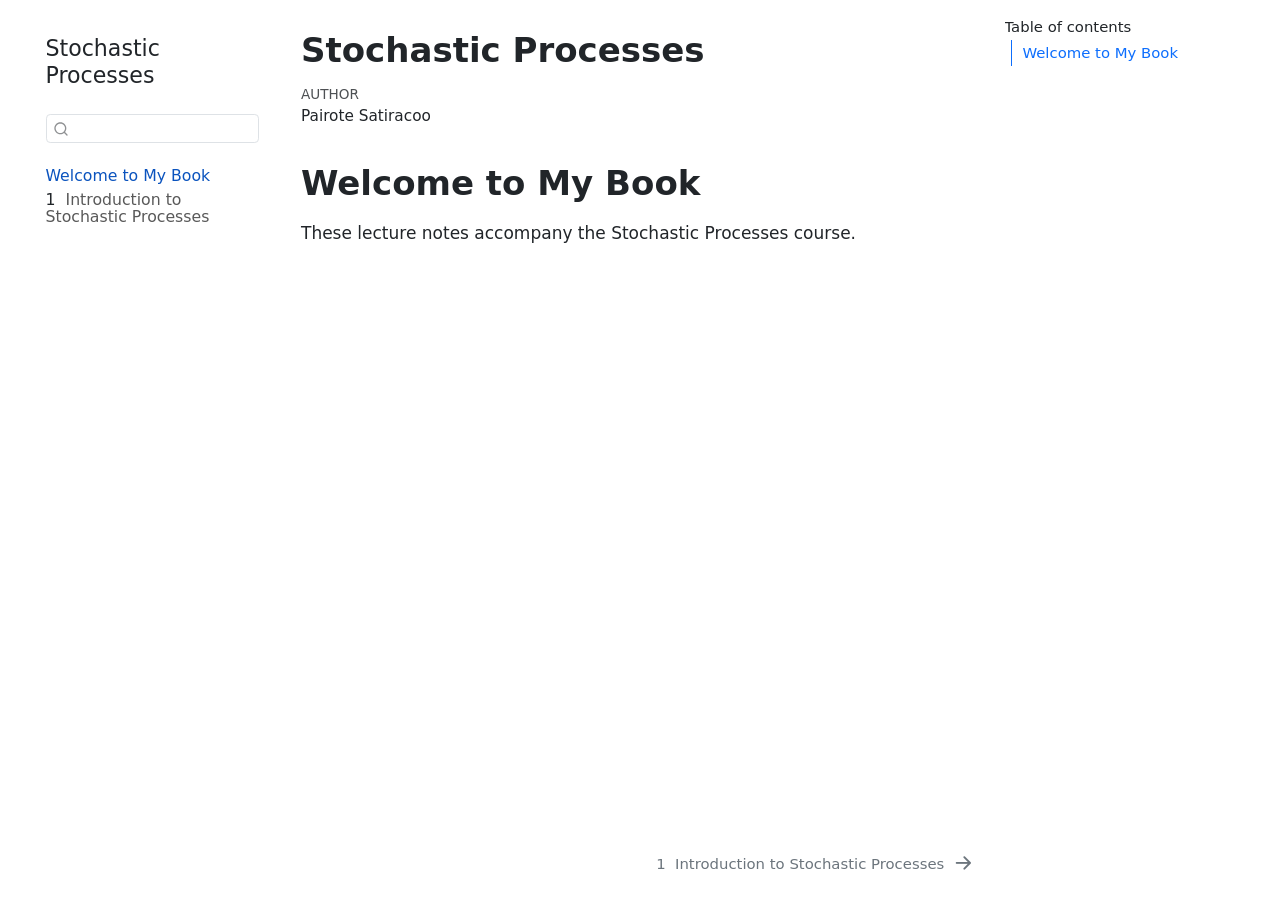
==== index.html @ ef2736ca "Built site for gh-pages" ====
<!DOCTYPE html>
<html xmlns="http://www.w3.org/1999/xhtml" lang="en" xml:lang="en"><head>

<meta charset="utf-8">
<meta name="generator" content="quarto-1.9.38">

<meta name="viewport" content="width=device-width, initial-scale=1.0, user-scalable=yes">

<meta name="author" content="Pairote Satiracoo">

<title>Stochastic Processes</title>
<style>
/* Default styles provided by pandoc.
** See https://pandoc.org/MANUAL.html#variables-for-html for config info.
*/
code{white-space: pre-wrap;}
span.smallcaps{font-variant: small-caps;}
div.columns{display: flex; gap: min(4vw, 1.5em);}
div.column{flex: auto; overflow-x: auto;}
div.hanging-indent{margin-left: 1.5em; text-indent: -1.5em;}
ul.task-list{list-style: none;}
ul.task-list li input[type="checkbox"] {
  width: 0.8em;
  margin: 0 0.8em 0.2em -1em; /* quarto-specific, see https://github.com/quarto-dev/quarto-cli/issues/4556 */ 
  vertical-align: middle;
}
</style>


<script src="site_libs/quarto-nav/quarto-nav.js"></script>
<script src="site_libs/quarto-nav/headroom.min.js"></script>
<script src="site_libs/clipboard/clipboard.min.js"></script>
<script src="site_libs/quarto-search/autocomplete.umd.js"></script>
<script src="site_libs/quarto-search/fuse.min.js"></script>
<script src="site_libs/quarto-search/quarto-search.js"></script>
<meta name="quarto:offset" content="./">
<link href="./chapters/01_Introduction_to_Stochastic_Processes.html" rel="next">
<script src="site_libs/quarto-html/quarto.js" type="module"></script>
<script src="site_libs/quarto-html/tabsets/tabsets.js" type="module"></script>
<script src="site_libs/quarto-html/popper.min.js"></script>
<script src="site_libs/quarto-html/tippy.umd.min.js"></script>
<script src="site_libs/quarto-html/anchor.min.js"></script>
<link href="site_libs/quarto-html/tippy.css" rel="stylesheet">
<link href="site_libs/quarto-html/quarto-syntax-highlighting-15634bcf2e68342d4ad2dfa704d543f6.css" rel="stylesheet" id="quarto-text-highlighting-styles">
<script src="site_libs/bootstrap/bootstrap.min.js"></script>
<link href="site_libs/bootstrap/bootstrap-icons.css" rel="stylesheet">
<link href="site_libs/bootstrap/bootstrap-87aed0b8589e23e45aa8556edf37a91b.min.css" rel="stylesheet" append-hash="true" id="quarto-bootstrap" data-mode="light">
<script id="quarto-search-options" type="application/json">{
  "location": "sidebar",
  "copy-button": false,
  "collapse-after": 3,
  "panel-placement": "start",
  "type": "textbox",
  "limit": 50,
  "keyboard-shortcut": [
    "f",
    "/",
    "s"
  ],
  "show-item-context": false,
  "language": {
    "search-no-results-text": "No results",
    "search-matching-documents-text": "matching documents",
    "search-copy-link-title": "Copy link to search",
    "search-hide-matches-text": "Hide additional matches",
    "search-more-match-text": "more match in this document",
    "search-more-matches-text": "more matches in this document",
    "search-clear-button-title": "Clear",
    "search-text-placeholder": "",
    "search-detached-cancel-button-title": "Cancel",
    "search-submit-button-title": "Submit",
    "search-label": "Search"
  }
}</script>


</head>

<body class="nav-sidebar floating quarto-light">

<div id="quarto-search-results"></div>
  <header id="quarto-header" class="headroom fixed-top">
  <nav class="quarto-secondary-nav">
    <div class="container-fluid d-flex">
      <button type="button" class="quarto-btn-toggle btn" data-bs-toggle="collapse" role="button" data-bs-target=".quarto-sidebar-collapse-item" aria-controls="quarto-sidebar" aria-expanded="false" aria-label="Toggle sidebar navigation" onclick="if (window.quartoToggleHeadroom) { window.quartoToggleHeadroom(); }">
        <i class="bi bi-layout-text-sidebar-reverse"></i>
      </button>
        <nav class="quarto-page-breadcrumbs" aria-label="breadcrumb"><ol class="breadcrumb"><li class="breadcrumb-item"><a href="./index.html">Welcome to My Book</a></li></ol></nav>
        <a class="flex-grow-1" role="navigation" data-bs-toggle="collapse" data-bs-target=".quarto-sidebar-collapse-item" aria-controls="quarto-sidebar" aria-expanded="false" aria-label="Toggle sidebar navigation" onclick="if (window.quartoToggleHeadroom) { window.quartoToggleHeadroom(); }">      
        </a>
      <button type="button" class="btn quarto-search-button" aria-label="Search" onclick="window.quartoOpenSearch();">
        <i class="bi bi-search"></i>
      </button>
    </div>
  </nav>
</header>
<!-- content -->
<div id="quarto-content" class="quarto-container page-columns page-rows-contents page-layout-article">
<!-- sidebar -->
  <nav id="quarto-sidebar" class="sidebar collapse collapse-horizontal quarto-sidebar-collapse-item sidebar-navigation floating overflow-auto">
    <div class="pt-lg-2 mt-2 text-left sidebar-header">
    <div class="sidebar-title mb-0 py-0">
      <a href="./">Stochastic Processes</a> 
    </div>
      </div>
        <div class="mt-2 flex-shrink-0 align-items-center">
        <div class="sidebar-search">
        <div id="quarto-search" class="" title="Search"></div>
        </div>
        </div>
    <div class="sidebar-menu-container"> 
    <ul class="list-unstyled mt-1">
        <li class="sidebar-item">
  <div class="sidebar-item-container"> 
  <a href="./index.html" class="sidebar-item-text sidebar-link active">
 <span class="menu-text">Welcome to My Book</span></a>
  </div>
</li>
        <li class="sidebar-item">
  <div class="sidebar-item-container"> 
  <a href="./chapters/01_Introduction_to_Stochastic_Processes.html" class="sidebar-item-text sidebar-link">
 <span class="menu-text"><span class="chapter-number">1</span>&nbsp; <span class="chapter-title">Introduction to Stochastic Processes</span></span></a>
  </div>
</li>
    </ul>
    </div>
</nav>
<div id="quarto-sidebar-glass" class="quarto-sidebar-collapse-item" data-bs-toggle="collapse" data-bs-target=".quarto-sidebar-collapse-item"></div>
<!-- margin-sidebar -->
    <div id="quarto-margin-sidebar" class="sidebar margin-sidebar">
        <nav id="TOC" role="doc-toc" class="toc-active">
    <h2 id="toc-title">Table of contents</h2>
   
  <ul>
  <li><a href="#welcome-to-my-book" id="toc-welcome-to-my-book" class="nav-link active" data-scroll-target="#welcome-to-my-book">Welcome to My Book</a></li>
  </ul>
</nav>
    </div>
<!-- main -->
<main class="content" id="quarto-document-content">

<header id="title-block-header" class="quarto-title-block default">
<div class="quarto-title">
<h1 class="title">Stochastic Processes</h1>
</div>



<div class="quarto-title-meta">

    <div>
    <div class="quarto-title-meta-heading">Author</div>
    <div class="quarto-title-meta-contents">
             <p>Pairote Satiracoo </p>
          </div>
  </div>
    
  
    
  </div>
  


</header>


<section id="welcome-to-my-book" class="level1 unnumbered">
<h1 class="unnumbered">Welcome to My Book</h1>
<p>These lecture notes accompany the Stochastic Processes course.</p>


</section>

</main> <!-- /main -->
<script id="quarto-html-after-body" type="application/javascript">
  window.document.addEventListener("DOMContentLoaded", function (event) {
    const icon = "";
    const anchorJS = new window.AnchorJS();
    anchorJS.options = {
      placement: 'right',
      icon: icon
    };
    anchorJS.add('.anchored');
    const isCodeAnnotation = (el) => {
      for (const clz of el.classList) {
        if (clz.startsWith('code-annotation-')) {                     
          return true;
        }
      }
      return false;
    }
    const onCopySuccess = function(e) {
      // button target
      const button = e.trigger;
      // don't keep focus
      button.blur();
      // flash "checked"
      button.classList.add('code-copy-button-checked');
      var currentTitle = button.getAttribute("title");
      button.setAttribute("title", "Copied!");
      let tooltip;
      if (window.bootstrap) {
        button.setAttribute("data-bs-toggle", "tooltip");
        button.setAttribute("data-bs-placement", "left");
        button.setAttribute("data-bs-title", "Copied!");
        tooltip = new bootstrap.Tooltip(button, 
          { trigger: "manual", 
            customClass: "code-copy-button-tooltip",
            offset: [0, -8]});
        tooltip.show();    
      }
      setTimeout(function() {
        if (tooltip) {
          tooltip.hide();
          button.removeAttribute("data-bs-title");
          button.removeAttribute("data-bs-toggle");
          button.removeAttribute("data-bs-placement");
        }
        button.setAttribute("title", currentTitle);
        button.classList.remove('code-copy-button-checked');
      }, 1000);
      // clear code selection
      e.clearSelection();
    }
    const getTextToCopy = function(trigger) {
      const outerScaffold = trigger.parentElement.cloneNode(true);
      const codeEl = outerScaffold.querySelector('code');
      for (const childEl of codeEl.children) {
        if (isCodeAnnotation(childEl)) {
          childEl.remove();
        }
      }
      return codeEl.innerText;
    }
    const clipboard = new window.ClipboardJS('.code-copy-button:not([data-in-quarto-modal])', {
      text: getTextToCopy
    });
    clipboard.on('success', onCopySuccess);
    if (window.document.getElementById('quarto-embedded-source-code-modal')) {
      const clipboardModal = new window.ClipboardJS('.code-copy-button[data-in-quarto-modal]', {
        text: getTextToCopy,
        container: window.document.getElementById('quarto-embedded-source-code-modal')
      });
      clipboardModal.on('success', onCopySuccess);
    }
      var localhostRegex = new RegExp(/^(?:http|https):\/\/localhost\:?[0-9]*\//);
      var mailtoRegex = new RegExp(/^mailto:/);
        var filterRegex = new RegExp('/' + window.location.host + '/');
      var isInternal = (href) => {
          return filterRegex.test(href) || localhostRegex.test(href) || mailtoRegex.test(href);
      }
      // Inspect non-navigation links and adorn them if external
     var links = window.document.querySelectorAll('a[href]:not(.nav-link):not(.navbar-brand):not(.toc-action):not(.sidebar-link):not(.sidebar-item-toggle):not(.pagination-link):not(.no-external):not([aria-hidden]):not(.dropdown-item):not(.quarto-navigation-tool):not(.about-link)');
      for (var i=0; i<links.length; i++) {
        const link = links[i];
        if (!isInternal(link.href)) {
          // undo the damage that might have been done by quarto-nav.js in the case of
          // links that we want to consider external
          if (link.dataset.originalHref !== undefined) {
            link.href = link.dataset.originalHref;
          }
        }
      }
    function tippyHover(el, contentFn, onTriggerFn, onUntriggerFn) {
      const config = {
        allowHTML: true,
        maxWidth: 500,
        delay: 100,
        arrow: false,
        appendTo: function(el) {
            return el.parentElement;
        },
        interactive: true,
        interactiveBorder: 10,
        theme: 'quarto',
        placement: 'bottom-start',
      };
      if (contentFn) {
        config.content = contentFn;
      }
      if (onTriggerFn) {
        config.onTrigger = onTriggerFn;
      }
      if (onUntriggerFn) {
        config.onUntrigger = onUntriggerFn;
      }
      window.tippy(el, config); 
    }
    const noterefs = window.document.querySelectorAll('a[role="doc-noteref"]');
    for (var i=0; i<noterefs.length; i++) {
      const ref = noterefs[i];
      tippyHover(ref, function() {
        // use id or data attribute instead here
        let href = ref.getAttribute('data-footnote-href') || ref.getAttribute('href');
        try { href = new URL(href).hash; } catch {}
        const id = href.replace(/^#\/?/, "");
        const note = window.document.getElementById(id);
        if (note) {
          return note.innerHTML;
        } else {
          return "";
        }
      });
    }
    const xrefs = window.document.querySelectorAll('a.quarto-xref');
    const processXRef = (id, note) => {
      // Strip column container classes
      const stripColumnClz = (el) => {
        el.classList.remove("page-full", "page-columns");
        if (el.children) {
          for (const child of el.children) {
            stripColumnClz(child);
          }
        }
      }
      stripColumnClz(note)
      if (id === null || id.startsWith('sec-')) {
        // Special case sections, only their first couple elements
        const container = document.createElement("div");
        if (note.children && note.children.length > 2) {
          container.appendChild(note.children[0].cloneNode(true));
          for (let i = 1; i < note.children.length; i++) {
            const child = note.children[i];
            if (child.tagName === "P" && child.innerText === "") {
              continue;
            } else {
              container.appendChild(child.cloneNode(true));
              break;
            }
          }
          if (window.Quarto?.typesetMath) {
            window.Quarto.typesetMath(container);
          }
          return container.innerHTML
        } else {
          if (window.Quarto?.typesetMath) {
            window.Quarto.typesetMath(note);
          }
          return note.innerHTML;
        }
      } else {
        // Remove any anchor links if they are present
        const anchorLink = note.querySelector('a.anchorjs-link');
        if (anchorLink) {
          anchorLink.remove();
        }
        if (window.Quarto?.typesetMath) {
          window.Quarto.typesetMath(note);
        }
        if (note.classList.contains("callout")) {
          return note.outerHTML;
        } else {
          return note.innerHTML;
        }
      }
    }
    for (var i=0; i<xrefs.length; i++) {
      const xref = xrefs[i];
      tippyHover(xref, undefined, function(instance) {
        instance.disable();
        let url = xref.getAttribute('href');
        let hash = undefined; 
        if (url.startsWith('#')) {
          hash = url;
        } else {
          try { hash = new URL(url).hash; } catch {}
        }
        if (hash) {
          const id = hash.replace(/^#\/?/, "");
          const note = window.document.getElementById(id);
          if (note !== null) {
            try {
              const html = processXRef(id, note.cloneNode(true));
              instance.setContent(html);
            } finally {
              instance.enable();
              instance.show();
            }
          } else {
            // See if we can fetch this
            fetch(url.split('#')[0])
            .then(res => res.text())
            .then(html => {
              const parser = new DOMParser();
              const htmlDoc = parser.parseFromString(html, "text/html");
              const note = htmlDoc.getElementById(id);
              if (note !== null) {
                const html = processXRef(id, note);
                instance.setContent(html);
              } 
            }).finally(() => {
              instance.enable();
              instance.show();
            });
          }
        } else {
          // See if we can fetch a full url (with no hash to target)
          // This is a special case and we should probably do some content thinning / targeting
          fetch(url)
          .then(res => res.text())
          .then(html => {
            const parser = new DOMParser();
            const htmlDoc = parser.parseFromString(html, "text/html");
            const note = htmlDoc.querySelector('main.content');
            if (note !== null) {
              // This should only happen for chapter cross references
              // (since there is no id in the URL)
              // remove the first header
              if (note.children.length > 0 && note.children[0].tagName === "HEADER") {
                note.children[0].remove();
              }
              const html = processXRef(null, note);
              instance.setContent(html);
            } 
          }).finally(() => {
            instance.enable();
            instance.show();
          });
        }
      }, function(instance) {
      });
    }
        let selectedAnnoteEl;
        const selectorForAnnotation = ( cell, annotation) => {
          let cellAttr = 'data-code-cell="' + cell + '"';
          let lineAttr = 'data-code-annotation="' +  annotation + '"';
          const selector = 'span[' + cellAttr + '][' + lineAttr + ']';
          return selector;
        }
        const selectCodeLines = (annoteEl) => {
          const doc = window.document;
          const targetCell = annoteEl.getAttribute("data-target-cell");
          const targetAnnotation = annoteEl.getAttribute("data-target-annotation");
          const annoteSpan = window.document.querySelector(selectorForAnnotation(targetCell, targetAnnotation));
          const lines = annoteSpan.getAttribute("data-code-lines").split(",");
          const lineIds = lines.map((line) => {
            return targetCell + "-" + line;
          })
          let top = null;
          let height = null;
          let parent = null;
          if (lineIds.length > 0) {
              //compute the position of the single el (top and bottom and make a div)
              const el = window.document.getElementById(lineIds[0]);
              top = el.offsetTop;
              height = el.offsetHeight;
              parent = el.parentElement.parentElement;
            if (lineIds.length > 1) {
              const lastEl = window.document.getElementById(lineIds[lineIds.length - 1]);
              const bottom = lastEl.offsetTop + lastEl.offsetHeight;
              height = bottom - top;
            }
            if (top !== null && height !== null && parent !== null) {
              // cook up a div (if necessary) and position it 
              let div = window.document.getElementById("code-annotation-line-highlight");
              if (div === null) {
                div = window.document.createElement("div");
                div.setAttribute("id", "code-annotation-line-highlight");
                div.style.position = 'absolute';
                parent.appendChild(div);
              }
              div.style.top = top - 2 + "px";
              div.style.height = height + 4 + "px";
              div.style.left = 0;
              let gutterDiv = window.document.getElementById("code-annotation-line-highlight-gutter");
              if (gutterDiv === null) {
                gutterDiv = window.document.createElement("div");
                gutterDiv.setAttribute("id", "code-annotation-line-highlight-gutter");
                gutterDiv.style.position = 'absolute';
                const codeCell = window.document.getElementById(targetCell);
                const gutter = codeCell.querySelector('.code-annotation-gutter');
                gutter.appendChild(gutterDiv);
              }
              gutterDiv.style.top = top - 2 + "px";
              gutterDiv.style.height = height + 4 + "px";
            }
            selectedAnnoteEl = annoteEl;
          }
        };
        const unselectCodeLines = () => {
          const elementsIds = ["code-annotation-line-highlight", "code-annotation-line-highlight-gutter"];
          elementsIds.forEach((elId) => {
            const div = window.document.getElementById(elId);
            if (div) {
              div.remove();
            }
          });
          selectedAnnoteEl = undefined;
        };
          // Handle positioning of the toggle
      window.addEventListener(
        "resize",
        throttle(() => {
          elRect = undefined;
          if (selectedAnnoteEl) {
            selectCodeLines(selectedAnnoteEl);
          }
        }, 10)
      );
      function throttle(fn, ms) {
      let throttle = false;
      let timer;
        return (...args) => {
          if(!throttle) { // first call gets through
              fn.apply(this, args);
              throttle = true;
          } else { // all the others get throttled
              if(timer) clearTimeout(timer); // cancel #2
              timer = setTimeout(() => {
                fn.apply(this, args);
                timer = throttle = false;
              }, ms);
          }
        };
      }
        // Attach click handler to the DT
        const annoteDls = window.document.querySelectorAll('dt[data-target-cell]');
        for (const annoteDlNode of annoteDls) {
          annoteDlNode.addEventListener('click', (event) => {
            const clickedEl = event.target;
            if (clickedEl !== selectedAnnoteEl) {
              unselectCodeLines();
              const activeEl = window.document.querySelector('dt[data-target-cell].code-annotation-active');
              if (activeEl) {
                activeEl.classList.remove('code-annotation-active');
              }
              selectCodeLines(clickedEl);
              clickedEl.classList.add('code-annotation-active');
            } else {
              // Unselect the line
              unselectCodeLines();
              clickedEl.classList.remove('code-annotation-active');
            }
          });
        }
    const findCites = (el) => {
      const parentEl = el.parentElement;
      if (parentEl) {
        const cites = parentEl.dataset.cites;
        if (cites) {
          return {
            el,
            cites: cites.split(' ')
          };
        } else {
          return findCites(el.parentElement)
        }
      } else {
        return undefined;
      }
    };
    var bibliorefs = window.document.querySelectorAll('a[role="doc-biblioref"]');
    for (var i=0; i<bibliorefs.length; i++) {
      const ref = bibliorefs[i];
      const citeInfo = findCites(ref);
      if (citeInfo) {
        tippyHover(citeInfo.el, function() {
          var popup = window.document.createElement('div');
          citeInfo.cites.forEach(function(cite) {
            var citeDiv = window.document.createElement('div');
            citeDiv.classList.add('hanging-indent');
            citeDiv.classList.add('csl-entry');
            var biblioDiv = window.document.getElementById('ref-' + cite);
            if (biblioDiv) {
              citeDiv.innerHTML = biblioDiv.innerHTML;
            }
            popup.appendChild(citeDiv);
          });
          return popup.innerHTML;
        });
      }
    }
  });
  </script>
<nav class="page-navigation">
  <div class="nav-page nav-page-previous">
  </div>
  <div class="nav-page nav-page-next">
      <a href="./chapters/01_Introduction_to_Stochastic_Processes.html" class="pagination-link" aria-label="Introduction to Stochastic Processes">
        <span class="nav-page-text"><span class="chapter-number">1</span>&nbsp; <span class="chapter-title">Introduction to Stochastic Processes</span></span> <i class="bi bi-arrow-right-short"></i>
      </a>
  </div>
</nav>
</div> <!-- /content -->




</body></html>
---- site_libs/quarto-html/tippy.css ----
.tippy-box[data-animation=fade][data-state=hidden]{opacity:0}[data-tippy-root]{max-width:calc(100vw - 10px)}.tippy-box{position:relative;background-color:#333;color:#fff;border-radius:4px;font-size:14px;line-height:1.4;white-space:normal;outline:0;transition-property:transform,visibility,opacity}.tippy-box[data-placement^=top]>.tippy-arrow{bottom:0}.tippy-box[data-placement^=top]>.tippy-arrow:before{bottom:-7px;left:0;border-width:8px 8px 0;border-top-color:initial;transform-origin:center top}.tippy-box[data-placement^=bottom]>.tippy-arrow{top:0}.tippy-box[data-placement^=bottom]>.tippy-arrow:before{top:-7px;left:0;border-width:0 8px 8px;border-bottom-color:initial;transform-origin:center bottom}.tippy-box[data-placement^=left]>.tippy-arrow{right:0}.tippy-box[data-placement^=left]>.tippy-arrow:before{border-width:8px 0 8px 8px;border-left-color:initial;right:-7px;transform-origin:center left}.tippy-box[data-placement^=right]>.tippy-arrow{left:0}.tippy-box[data-placement^=right]>.tippy-arrow:before{left:-7px;border-width:8px 8px 8px 0;border-right-color:initial;transform-origin:center right}.tippy-box[data-inertia][data-state=visible]{transition-timing-function:cubic-bezier(.54,1.5,.38,1.11)}.tippy-arrow{width:16px;height:16px;color:#333}.tippy-arrow:before{content:"";position:absolute;border-color:transparent;border-style:solid}.tippy-content{position:relative;padding:5px 9px;z-index:1}
---- site_libs/quarto-html/quarto-syntax-highlighting-15634bcf2e68342d4ad2dfa704d543f6.css ----
/* quarto syntax highlight colors */
:root {
  --quarto-hl-ot-color: #003B4F;
  --quarto-hl-at-color: #657422;
  --quarto-hl-ss-color: #20794D;
  --quarto-hl-an-color: #5E5E5E;
  --quarto-hl-fu-color: #4758AB;
  --quarto-hl-st-color: #20794D;
  --quarto-hl-cf-color: #003B4F;
  --quarto-hl-op-color: #5E5E5E;
  --quarto-hl-er-color: #AD0000;
  --quarto-hl-bn-color: #AD0000;
  --quarto-hl-al-color: #AD0000;
  --quarto-hl-va-color: #111111;
  --quarto-hl-bu-color: inherit;
  --quarto-hl-ex-color: inherit;
  --quarto-hl-pp-color: #AD0000;
  --quarto-hl-in-color: #5E5E5E;
  --quarto-hl-vs-color: #20794D;
  --quarto-hl-wa-color: #5E5E5E;
  --quarto-hl-do-color: #5E5E5E;
  --quarto-hl-im-color: #00769E;
  --quarto-hl-ch-color: #20794D;
  --quarto-hl-dt-color: #AD0000;
  --quarto-hl-fl-color: #AD0000;
  --quarto-hl-co-color: #5E5E5E;
  --quarto-hl-cv-color: #5E5E5E;
  --quarto-hl-cn-color: #8f5902;
  --quarto-hl-sc-color: #5E5E5E;
  --quarto-hl-dv-color: #AD0000;
  --quarto-hl-kw-color: #003B4F;
}

/* other quarto variables */
:root {
  --quarto-font-monospace: SFMono-Regular, Menlo, Monaco, Consolas, "Liberation Mono", "Courier New", monospace;
}

/* syntax highlight based on Pandoc's rules */
pre > code.sourceCode > span {
  color: #003B4F;
}

code.sourceCode > span {
  color: #003B4F;
}

div.sourceCode,
div.sourceCode pre.sourceCode {
  color: #003B4F;
}

/* Normal */
code span {
  color: #003B4F;
}

/* Alert */
code span.al {
  color: #AD0000;
  font-style: inherit;
}

/* Annotation */
code span.an {
  color: #5E5E5E;
  font-style: inherit;
}

/* Attribute */
code span.at {
  color: #657422;
  font-style: inherit;
}

/* BaseN */
code span.bn {
  color: #AD0000;
  font-style: inherit;
}

/* BuiltIn */
code span.bu {
  font-style: inherit;
}

/* ControlFlow */
code span.cf {
  color: #003B4F;
  font-weight: bold;
  font-style: inherit;
}

/* Char */
code span.ch {
  color: #20794D;
  font-style: inherit;
}

/* Constant */
code span.cn {
  color: #8f5902;
  font-style: inherit;
}

/* Comment */
code span.co {
  color: #5E5E5E;
  font-style: inherit;
}

/* CommentVar */
code span.cv {
  color: #5E5E5E;
  font-style: italic;
}

/* Documentation */
code span.do {
  color: #5E5E5E;
  font-style: italic;
}

/* DataType */
code span.dt {
  color: #AD0000;
  font-style: inherit;
}

/* DecVal */
code span.dv {
  color: #AD0000;
  font-style: inherit;
}

/* Error */
code span.er {
  color: #AD0000;
  font-style: inherit;
}

/* Extension */
code span.ex {
  font-style: inherit;
}

/* Float */
code span.fl {
  color: #AD0000;
  font-style: inherit;
}

/* Function */
code span.fu {
  color: #4758AB;
  font-style: inherit;
}

/* Import */
code span.im {
  color: #00769E;
  font-style: inherit;
}

/* Information */
code span.in {
  color: #5E5E5E;
  font-style: inherit;
}

/* Keyword */
code span.kw {
  color: #003B4F;
  font-weight: bold;
  font-style: inherit;
}

/* Operator */
code span.op {
  color: #5E5E5E;
  font-style: inherit;
}

/* Other */
code span.ot {
  color: #003B4F;
  font-style: inherit;
}

/* Preprocessor */
code span.pp {
  color: #AD0000;
  font-style: inherit;
}

/* SpecialChar */
code span.sc {
  color: #5E5E5E;
  font-style: inherit;
}

/* SpecialString */
code span.ss {
  color: #20794D;
  font-style: inherit;
}

/* String */
code span.st {
  color: #20794D;
  font-style: inherit;
}

/* Variable */
code span.va {
  color: #111111;
  font-style: inherit;
}

/* VerbatimString */
code span.vs {
  color: #20794D;
  font-style: inherit;
}

/* Warning */
code span.wa {
  color: #5E5E5E;
  font-style: italic;
}

.prevent-inlining {
  content: "</";
}

/*# sourceMappingURL=f23921c56f73e400b49028c9186a1aa0.css.map */
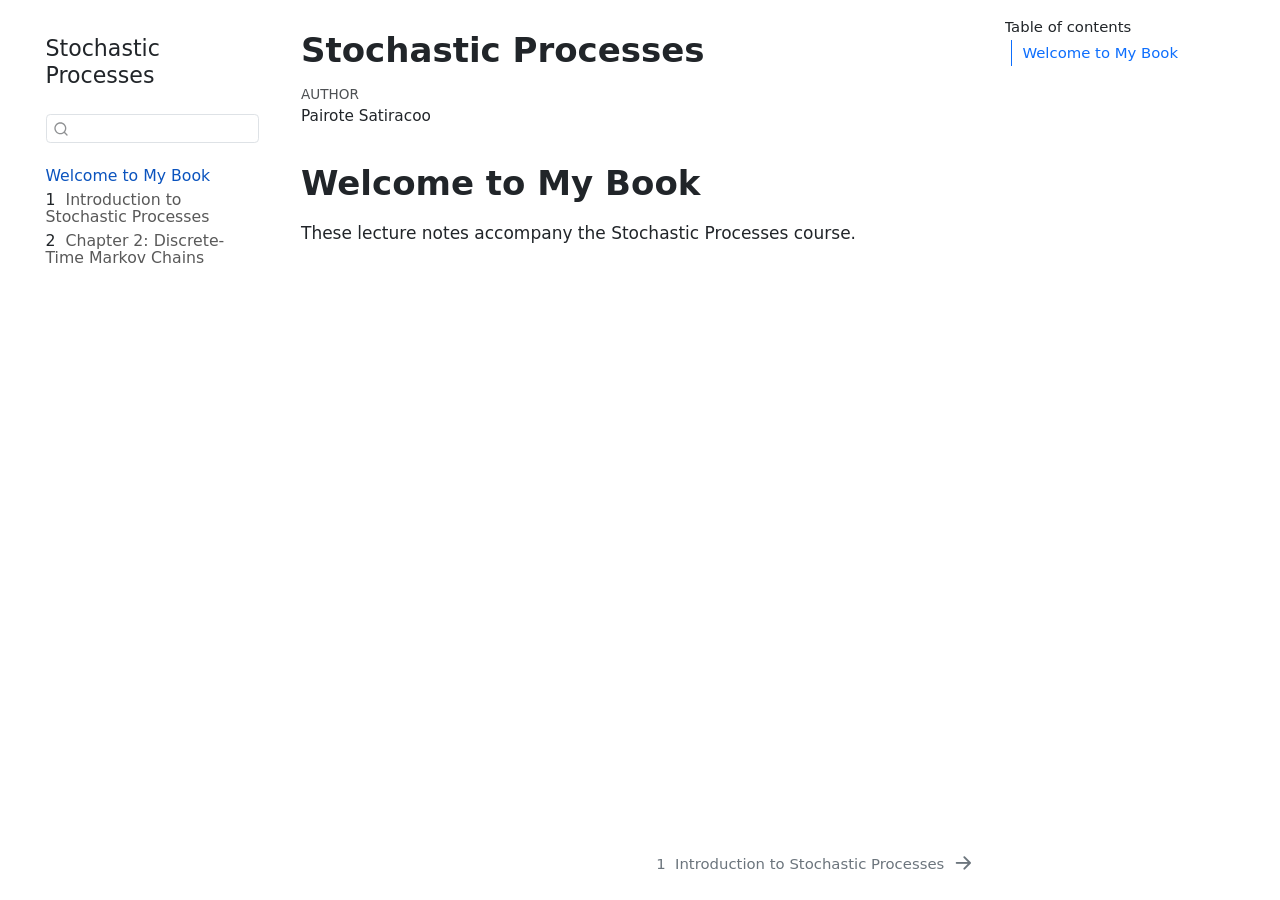
==== commit a1f516d2: "Built site for gh-pages" ====
--- a/index.html
+++ b/index.html
@@ -122,6 +122,12 @@
  <span class="menu-text"><span class="chapter-number">1</span>&nbsp; <span class="chapter-title">Introduction to Stochastic Processes</span></span></a>
   </div>
 </li>
+        <li class="sidebar-item">
+  <div class="sidebar-item-container"> 
+  <a href="./chapters/02_Discrete_Time_Stochastic_Processes.html" class="sidebar-item-text sidebar-link">
+ <span class="menu-text"><span class="chapter-number">2</span>&nbsp; <span class="chapter-title">Chapter 2: Discrete-Time Markov Chains</span></span></a>
+  </div>
+</li>
     </ul>
     </div>
 </nav>
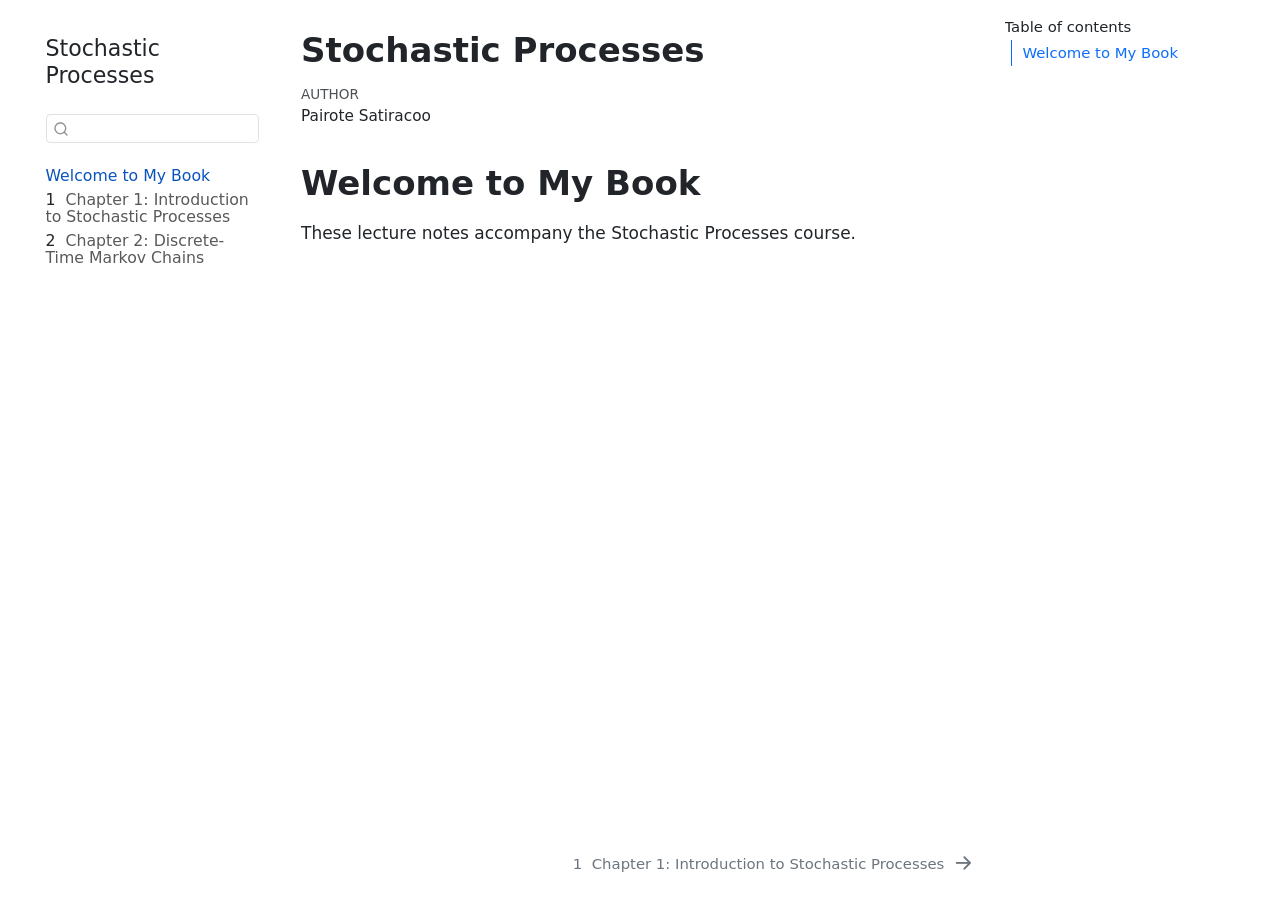
==== commit b8c94b20: "Built site for gh-pages" ====
--- a/index.html
+++ b/index.html
@@ -119,7 +119,7 @@
         <li class="sidebar-item">
   <div class="sidebar-item-container"> 
   <a href="./chapters/01_Introduction_to_Stochastic_Processes.html" class="sidebar-item-text sidebar-link">
- <span class="menu-text"><span class="chapter-number">1</span>&nbsp; <span class="chapter-title">Introduction to Stochastic Processes</span></span></a>
+ <span class="menu-text"><span class="chapter-number">1</span>&nbsp; <span class="chapter-title">Chapter 1: Introduction to Stochastic Processes</span></span></a>
   </div>
 </li>
         <li class="sidebar-item">
@@ -582,8 +582,8 @@
   <div class="nav-page nav-page-previous">
   </div>
   <div class="nav-page nav-page-next">
-      <a href="./chapters/01_Introduction_to_Stochastic_Processes.html" class="pagination-link" aria-label="Introduction to Stochastic Processes">
-        <span class="nav-page-text"><span class="chapter-number">1</span>&nbsp; <span class="chapter-title">Introduction to Stochastic Processes</span></span> <i class="bi bi-arrow-right-short"></i>
+      <a href="./chapters/01_Introduction_to_Stochastic_Processes.html" class="pagination-link" aria-label="Chapter 1: Introduction to Stochastic Processes">
+        <span class="nav-page-text"><span class="chapter-number">1</span>&nbsp; <span class="chapter-title">Chapter 1: Introduction to Stochastic Processes</span></span> <i class="bi bi-arrow-right-short"></i>
       </a>
   </div>
 </nav>
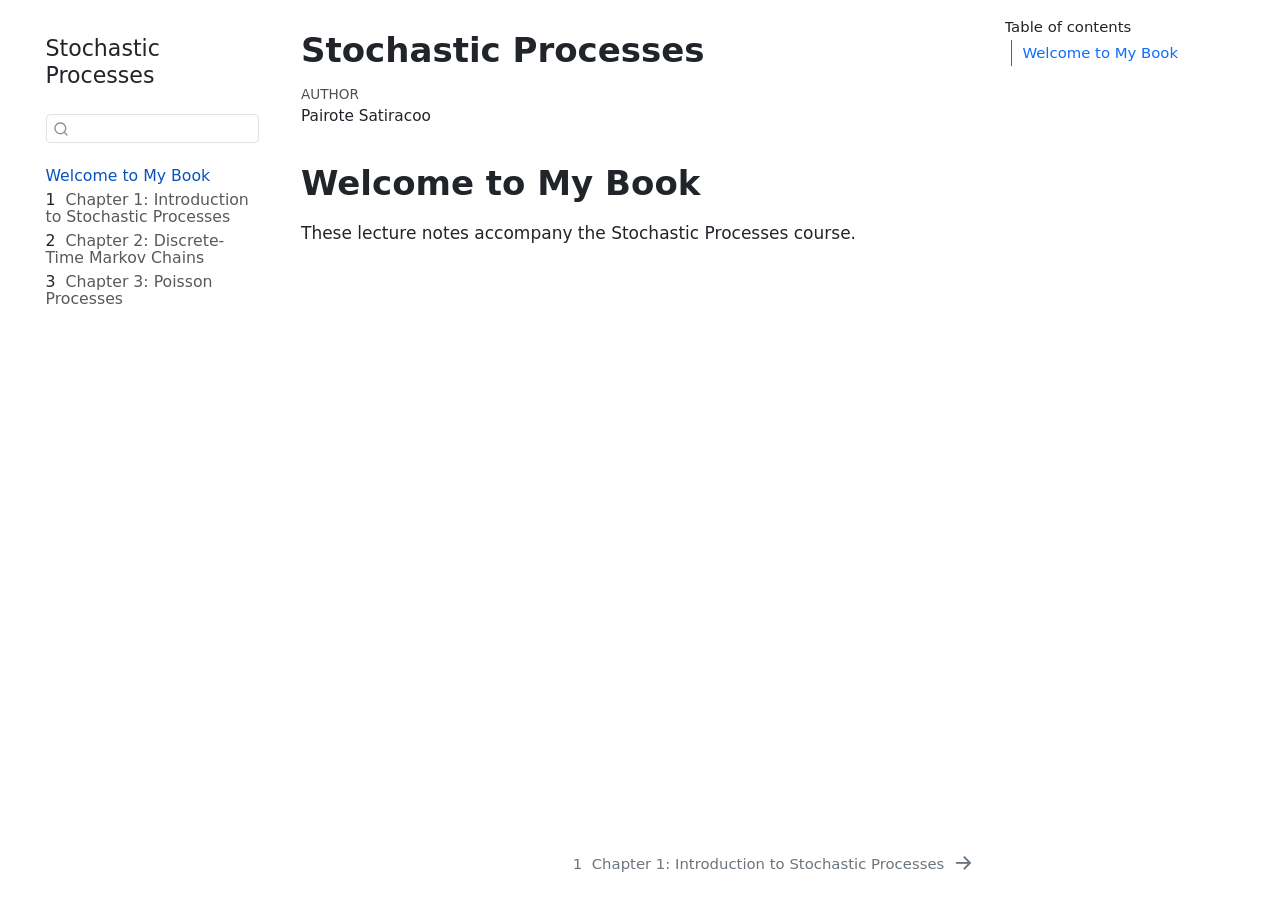
==== commit 7cc84a1e: "Built site for gh-pages" ====
--- a/index.html
+++ b/index.html
@@ -126,6 +126,12 @@
   <div class="sidebar-item-container"> 
   <a href="./chapters/02_Discrete_Time_Stochastic_Processes.html" class="sidebar-item-text sidebar-link">
  <span class="menu-text"><span class="chapter-number">2</span>&nbsp; <span class="chapter-title">Chapter 2: Discrete-Time Markov Chains</span></span></a>
+  </div>
+</li>
+        <li class="sidebar-item">
+  <div class="sidebar-item-container"> 
+  <a href="./chapters/05_Poisson_Processes.html" class="sidebar-item-text sidebar-link">
+ <span class="menu-text"><span class="chapter-number">3</span>&nbsp; <span class="chapter-title">Chapter 3: Poisson Processes</span></span></a>
   </div>
 </li>
     </ul>
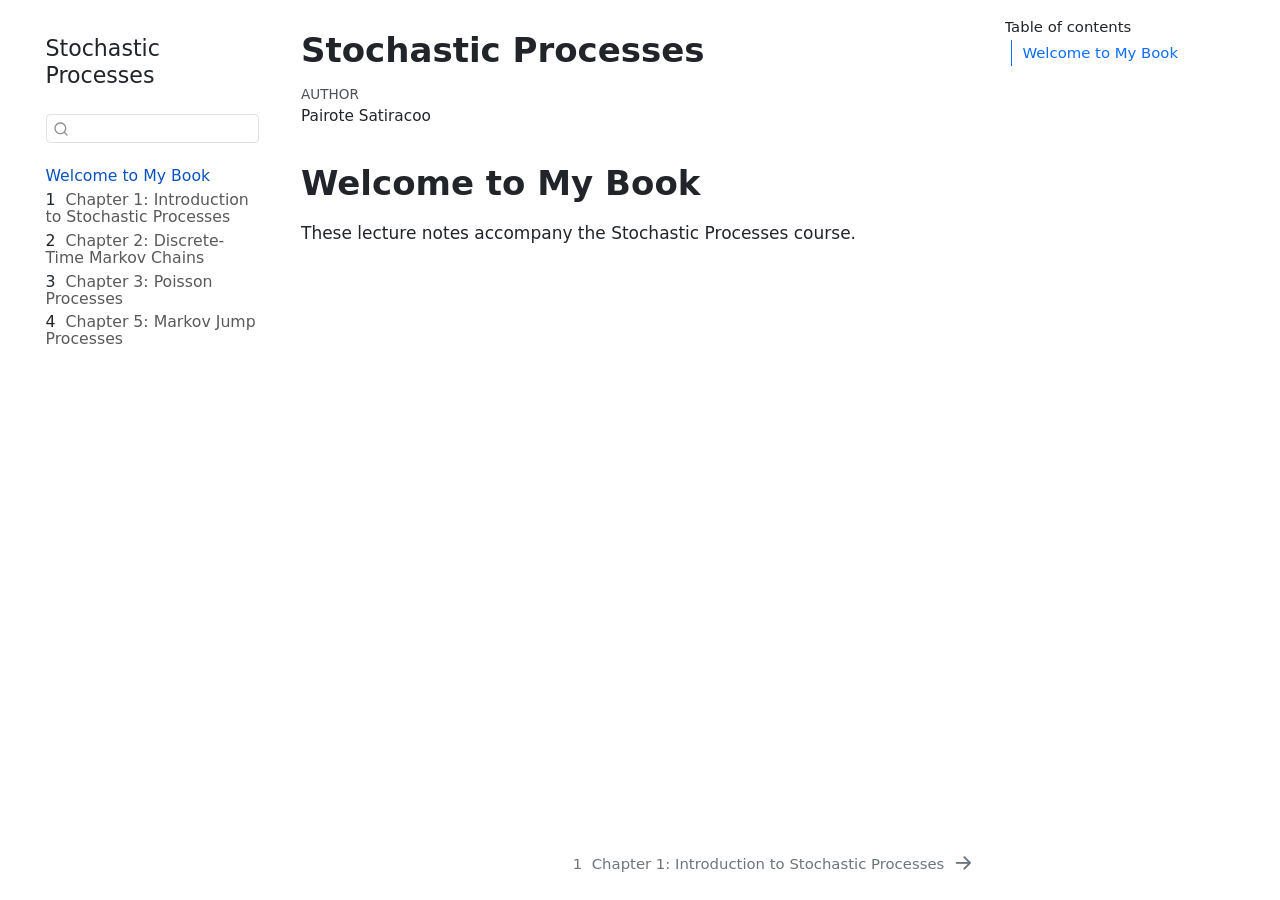
==== commit 4bea2820: "Built site for gh-pages" ====
--- a/index.html
+++ b/index.html
@@ -132,6 +132,12 @@
   <div class="sidebar-item-container"> 
   <a href="./chapters/05_Poisson_Processes.html" class="sidebar-item-text sidebar-link">
  <span class="menu-text"><span class="chapter-number">3</span>&nbsp; <span class="chapter-title">Chapter 3: Poisson Processes</span></span></a>
+  </div>
+</li>
+        <li class="sidebar-item">
+  <div class="sidebar-item-container"> 
+  <a href="./chapters/08_Markov_Jump_Processes.html" class="sidebar-item-text sidebar-link">
+ <span class="menu-text"><span class="chapter-number">4</span>&nbsp; <span class="chapter-title">Chapter 5: Markov Jump Processes</span></span></a>
   </div>
 </li>
     </ul>
